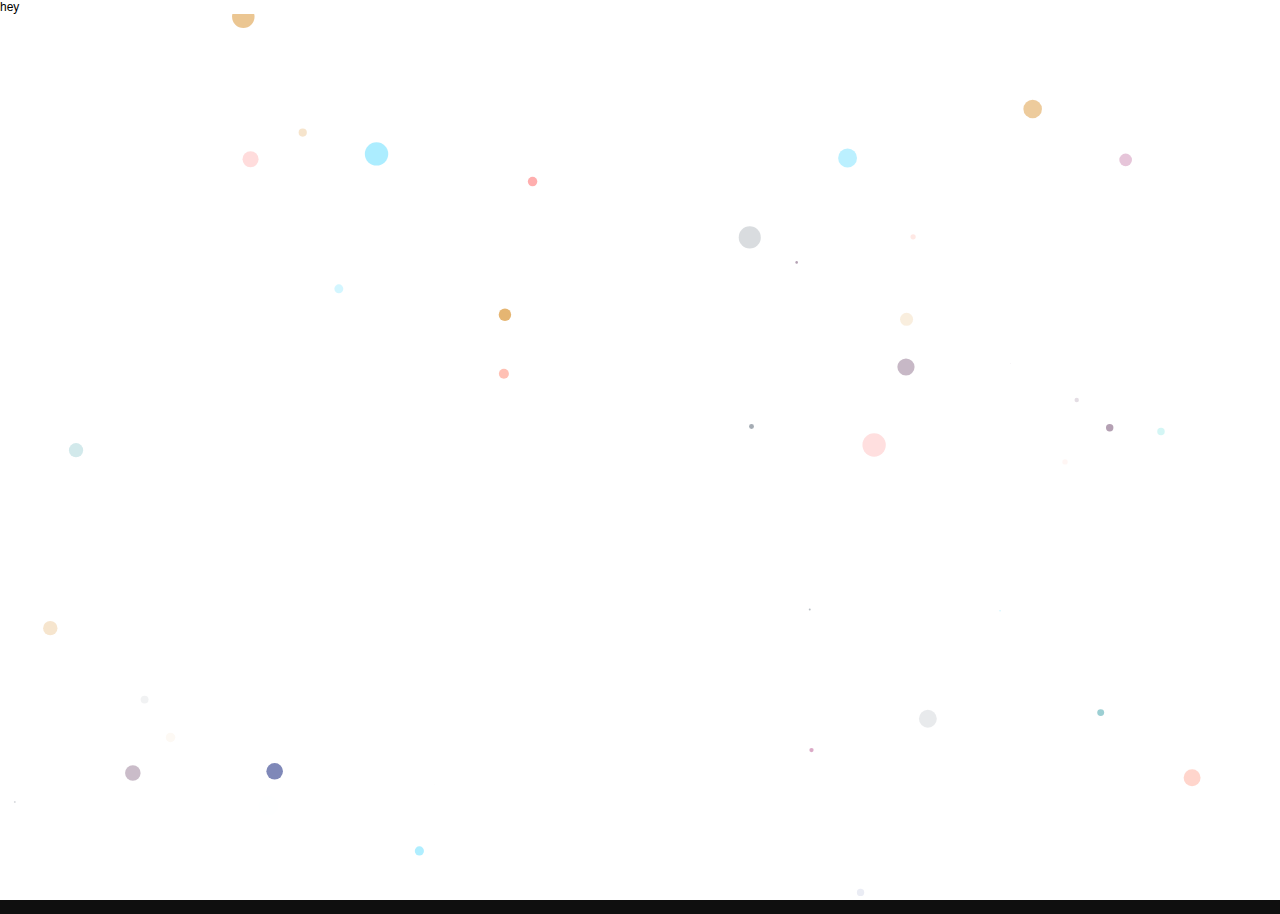
==== index.html @ 0fe2ca00 "location corrected" ====
<!DOCTYPE html>
<html lang="en">
<head>
  <meta charset="utf-8">
  <title>particles.js</title>
  <meta name="description" content="particles.js is a lightweight JavaScript library for creating particles.">
  <meta name="author" content="Vincent Garreau" />
  <meta name="viewport" content="width=device-width, initial-scale=1.0, minimum-scale=1.0, maximum-scale=1.0, user-scalable=no">
  <link rel="stylesheet" media="screen" href="css/style.css">
</head>
<body>
<!-- particles.js container -->
<div id="particles-js">
<div class="conatainer">hey</div>

</div>

<!-- scripts -->
<script src="js/particles.js"></script>
<script src="js/app.js"></script>

<!-- stats.js -->
<script src="js/lib/stats.js"></script>


</body>
</html>
---- css/style.css ----
/* =============================================================================
   HTML5 CSS Reset Minified - Eric Meyer
   ========================================================================== */

html,body,div,span,object,iframe,h1,h2,h3,h4,h5,h6,p,blockquote,pre,abbr,address,cite,code,del,dfn,em,img,ins,kbd,q,samp,small,strong,sub,sup,var,b,i,dl,dt,dd,ol,ul,li,fieldset,form,label,legend,table,caption,tbody,tfoot,thead,tr,th,td,article,aside,canvas,details,figcaption,figure,footer,header,hgroup,menu,nav,section,summary,time,mark,audio,video{margin:0;padding:0;border:0;outline:0;font-size:100%;vertical-align:baseline;background:transparent}
body{line-height:1}
article,aside,details,figcaption,figure,footer,header,hgroup,menu,nav,section{display:block}
nav ul{list-style:none}
blockquote,q{quotes:none}
blockquote:before,blockquote:after,q:before,q:after{content:none}
a{margin:0;padding:0;font-size:100%;vertical-align:baseline;background:transparent;text-decoration:none}
mark{background-color:#ff9;color:#000;font-style:italic;font-weight:bold}
del{text-decoration:line-through}
abbr[title],dfn[title]{border-bottom:1px dotted;cursor:help}
table{border-collapse:collapse;border-spacing:0}
hr{display:block;height:1px;border:0;border-top:1px solid #ccc;margin:1em 0;padding:0}
input,select{vertical-align:middle}
li{list-style:none}


/* =============================================================================
   My CSS
   ========================================================================== */

/* ---- base ---- */

html,body{
	width:100%;
	height:100%;
	background:#0f0f0f;
}

html{
  -webkit-tap-highlight-color: rgba(0, 0, 0, 0);
}

body{
  font:normal 75% Arial, Helvetica, sans-serif;
}

canvas{
  display:block;
  vertical-align:bottom;
}


/* ---- stats.js ---- */

.count-particles{
  background: #000000;
  position: absolute;
  top: 48px;
  left: 0;
  width: 80px;
  color: #13E8E9;
  font-size: .8em;
  text-align: left;
  text-indent: 4px;
  line-height: 14px;
  padding-bottom: 2px;
  font-family: Helvetica, Arial, sans-serif;
  font-weight: bold;
}

.js-count-particles{
  font-size: 1.1em;
}

#stats,
.count-particles{
  -webkit-user-select: none;
  margin-top: 5px;
  margin-left: 5px;
}

#stats{
  border-radius: 3px 3px 0 0;
  overflow: hidden;
}

.count-particles{
  border-radius: 0 0 3px 3px;
}


/* ---- particles.js container ---- */

#particles-js{
  width: 100%;
  height: 100%;
  background-color: #ffffff;
  background-image: url('');
  background-size: cover;
  background-position: 50% 50%;
  background-repeat: no-repeat;
}
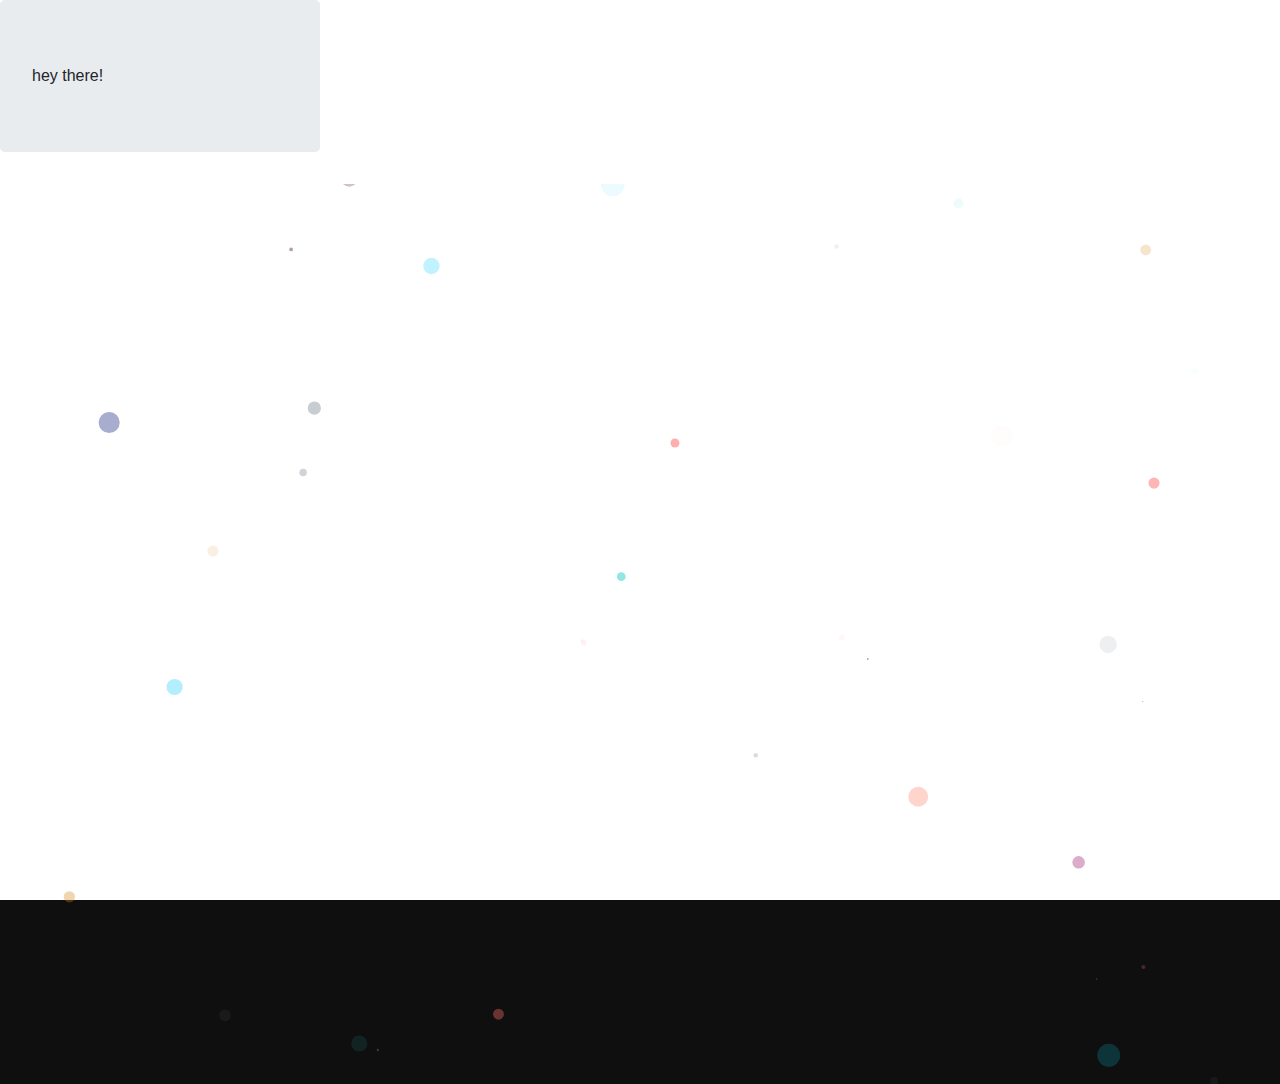
==== commit 37cea49d: "bootstrap added" ====
--- a/index.html
+++ b/index.html
@@ -11,10 +11,10 @@
 <body>
 <!-- particles.js container -->
 <div id="particles-js">
-<div class="conatainer">hey</div>
+<div class="jumbotron">hey there!</div>
 
 </div>
-
+<link rel="stylesheet" href="https://maxcdn.bootstrapcdn.com/bootstrap/4.0.0-beta.2/css/bootstrap.min.css">
 <!-- scripts -->
 <script src="js/particles.js"></script>
 <script src="js/app.js"></script>
--- a/css/style.css
+++ b/css/style.css
@@ -94,3 +94,10 @@
   background-position: 50% 50%;
   background-repeat: no-repeat;
 }
+
+.jumbotron{
+	width:25%;
+	display: flex;
+  align-items: center;
+	background: transparent;
+}
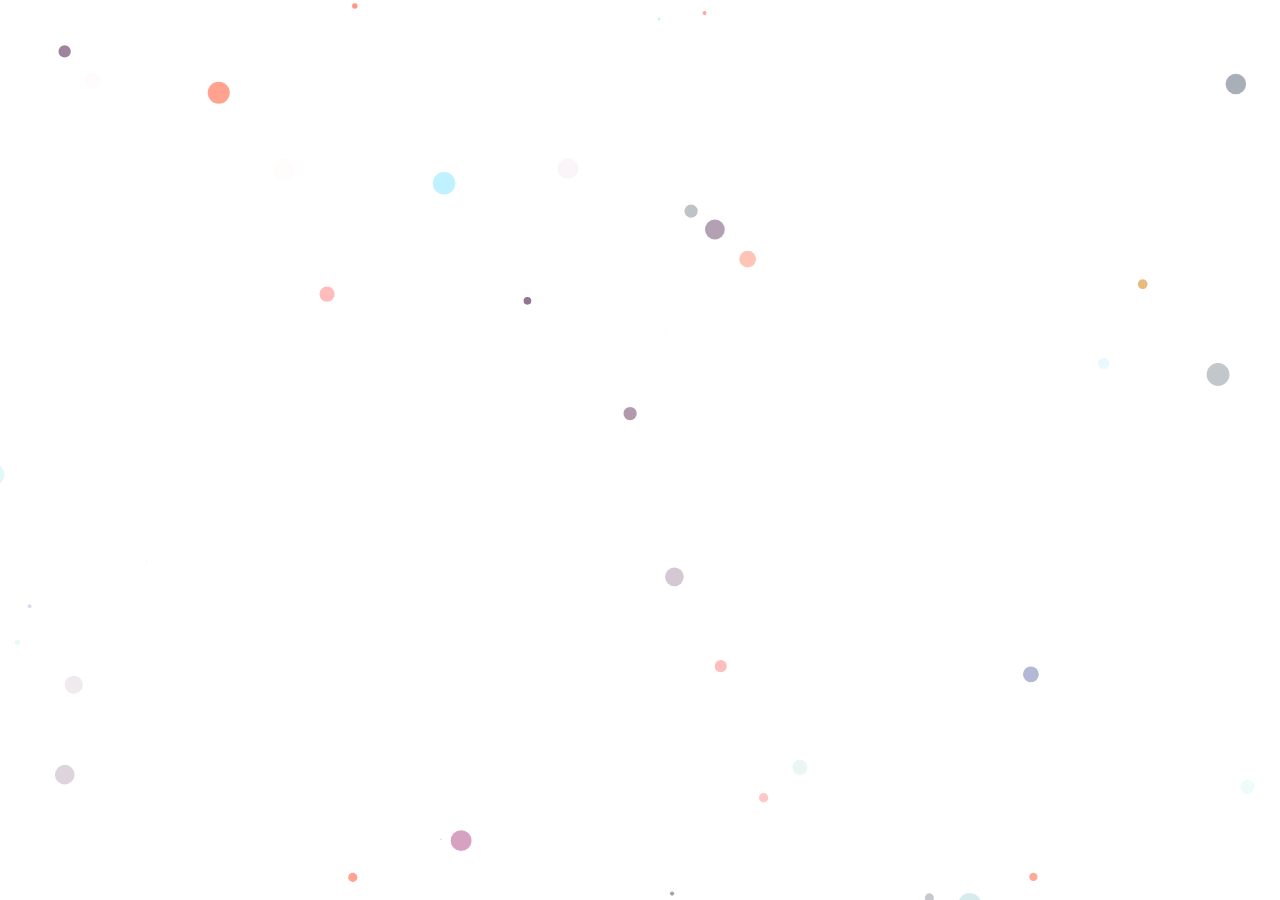
==== commit 42e902df: "transperent image word added" ====
--- a/index.html
+++ b/index.html
@@ -2,19 +2,23 @@
 <html lang="en">
 <head>
   <meta charset="utf-8">
-  <title>particles.js</title>
-  <meta name="description" content="particles.js is a lightweight JavaScript library for creating particles.">
-  <meta name="author" content="Vincent Garreau" />
+  <title>SSuri013</title>
+  <meta name="description" content="Open up ur mind">
+  <meta name="author" content="Shubham Suri" />
   <meta name="viewport" content="width=device-width, initial-scale=1.0, minimum-scale=1.0, maximum-scale=1.0, user-scalable=no">
   <link rel="stylesheet" media="screen" href="css/style.css">
+  <link rel="stylesheet" href="https://maxcdn.bootstrapcdn.com/bootstrap/4.0.0-beta.2/css/bootstrap.min.css">
 </head>
+
 <body>
 <!-- particles.js container -->
 <div id="particles-js">
-<div class="jumbotron">hey there!</div>
 
+
+  <div class="clip-text clip-text-image">OPEN SPACE FOR YOUR MIND</div>
 </div>
-<link rel="stylesheet" href="https://maxcdn.bootstrapcdn.com/bootstrap/4.0.0-beta.2/css/bootstrap.min.css">
+
+
 <!-- scripts -->
 <script src="js/particles.js"></script>
 <script src="js/app.js"></script>
--- a/css/style.css
+++ b/css/style.css
@@ -2,20 +2,103 @@
    HTML5 CSS Reset Minified - Eric Meyer
    ========================================================================== */
 
-html,body,div,span,object,iframe,h1,h2,h3,h4,h5,h6,p,blockquote,pre,abbr,address,cite,code,del,dfn,em,img,ins,kbd,q,samp,small,strong,sub,sup,var,b,i,dl,dt,dd,ol,ul,li,fieldset,form,label,legend,table,caption,tbody,tfoot,thead,tr,th,td,article,aside,canvas,details,figcaption,figure,footer,header,hgroup,menu,nav,section,summary,time,mark,audio,video{margin:0;padding:0;border:0;outline:0;font-size:100%;vertical-align:baseline;background:transparent}
-body{line-height:1}
-article,aside,details,figcaption,figure,footer,header,hgroup,menu,nav,section{display:block}
-nav ul{list-style:none}
-blockquote,q{quotes:none}
-blockquote:before,blockquote:after,q:before,q:after{content:none}
-a{margin:0;padding:0;font-size:100%;vertical-align:baseline;background:transparent;text-decoration:none}
-mark{background-color:#ff9;color:#000;font-style:italic;font-weight:bold}
-del{text-decoration:line-through}
-abbr[title],dfn[title]{border-bottom:1px dotted;cursor:help}
-table{border-collapse:collapse;border-spacing:0}
-hr{display:block;height:1px;border:0;border-top:1px solid #ccc;margin:1em 0;padding:0}
-input,select{vertical-align:middle}
-li{list-style:none}
+html,body,div,span,object,iframe,h1,h2,h3,h4
+,h5,h6,p,blockquote,pre,abbr,address,cite,code,del,dfn
+,em,img,ins,kbd,q,samp,small,strong,sub,sup,var,b,i,dl
+,dt,dd,ol,ul,li,fieldset,form,label,legend,table,caption
+,tbody,tfoot,thead,tr,th,td,article,aside,canvas,details,
+figcaption,figure,footer,header,hgroup,menu,nav,section,
+summary,time,mark,audio,video
+{
+	margin:0;
+	padding:0;
+	border:0;
+	outline:0;
+	font-size:100%;
+	vertical-align:baseline;
+	background:transparent
+}
+
+body
+{
+	line-height:1
+}
+
+article,aside,details,figcaption,figure,footer,header,
+hgroup,menu,nav,section
+{
+	display:block
+}
+
+nav ul
+{
+	list-style:none
+}
+
+blockquote,q
+{
+	quotes:none
+}
+
+blockquote:before,blockquote:after,q:before,q:after
+{
+	content:none
+}
+
+a
+{
+	margin:0;
+	padding:0;
+	font-size:100%;
+	vertical-align:baseline;
+	background:transparent;
+	text-decoration:none
+}
+
+mark
+{
+	background-color:#ff9;
+	color:#000;
+	font-style:italic;
+	font-weight:bold
+}
+
+del
+{
+	text-decoration:line-through
+}
+
+abbr[title],dfn[title]
+{
+	border-bottom:1px dotted;
+	cursor:help
+}
+
+table
+{
+	border-collapse:collapse;
+	border-spacing:0
+}
+
+hr
+{
+	display:block;
+	height:1px;
+	border:0;
+	border-top:1px solid #ccc;
+	margin:1em 0;
+	padding:0
+}
+
+input,select
+{
+	vertical-align:middle
+}
+
+li
+{
+	list-style:none
+}
 
 
 /* =============================================================================
@@ -78,9 +161,6 @@
   overflow: hidden;
 }
 
-.count-particles{
-  border-radius: 0 0 3px 3px;
-}
 
 
 /* ---- particles.js container ---- */
@@ -95,9 +175,63 @@
   background-repeat: no-repeat;
 }
 
-.jumbotron{
-	width:25%;
-	display: flex;
-  align-items: center;
-	background: transparent;
-}
+.container{
+	width:200px;
+	height: 150px;
+	position: absolute;
+	align : right;
+	align-content: center;
+	background: rgba(255, 0, 0, 0.2);
+	vertical-align:middle;
+}
+h1{
+	vertical-align: middle;
+	text-align: center;
+}
+
+.clip-text {
+
+    font-size: 6em;
+    font-weight: bold;
+    line-height: 1;
+    position: absolute;
+    display: inline-block;
+   align-self: center;
+    text-align: center;
+    /* Color fallback */
+    color: #fff;
+    -webkit-background-clip: text;
+
+    -webkit-text-fill-color: transparent;
+
+		left:0; right:0;
+        top:0; bottom:0;
+}
+
+.clip-text:before,
+.clip-text:after {
+    position: absolute;
+    content: '';
+}
+.clip-text:before {
+    z-index: -2;
+    top: 0;
+    right: 0;
+    bottom: 0;
+    left: 0;
+    background-image: inherit;
+}
+
+/* Text Background (black zone) */
+.clip-text:after {
+    position: absolute;
+    z-index: -1;
+    top: .125em;
+    right: .125em;
+    bottom: .125em;
+    left: .125em;
+    background-color: #fff;
+}
+.clip-text-image {
+    background-image: url(https://wallpaperbrowse.com/media/images/background-pictures-10.jpg);
+}
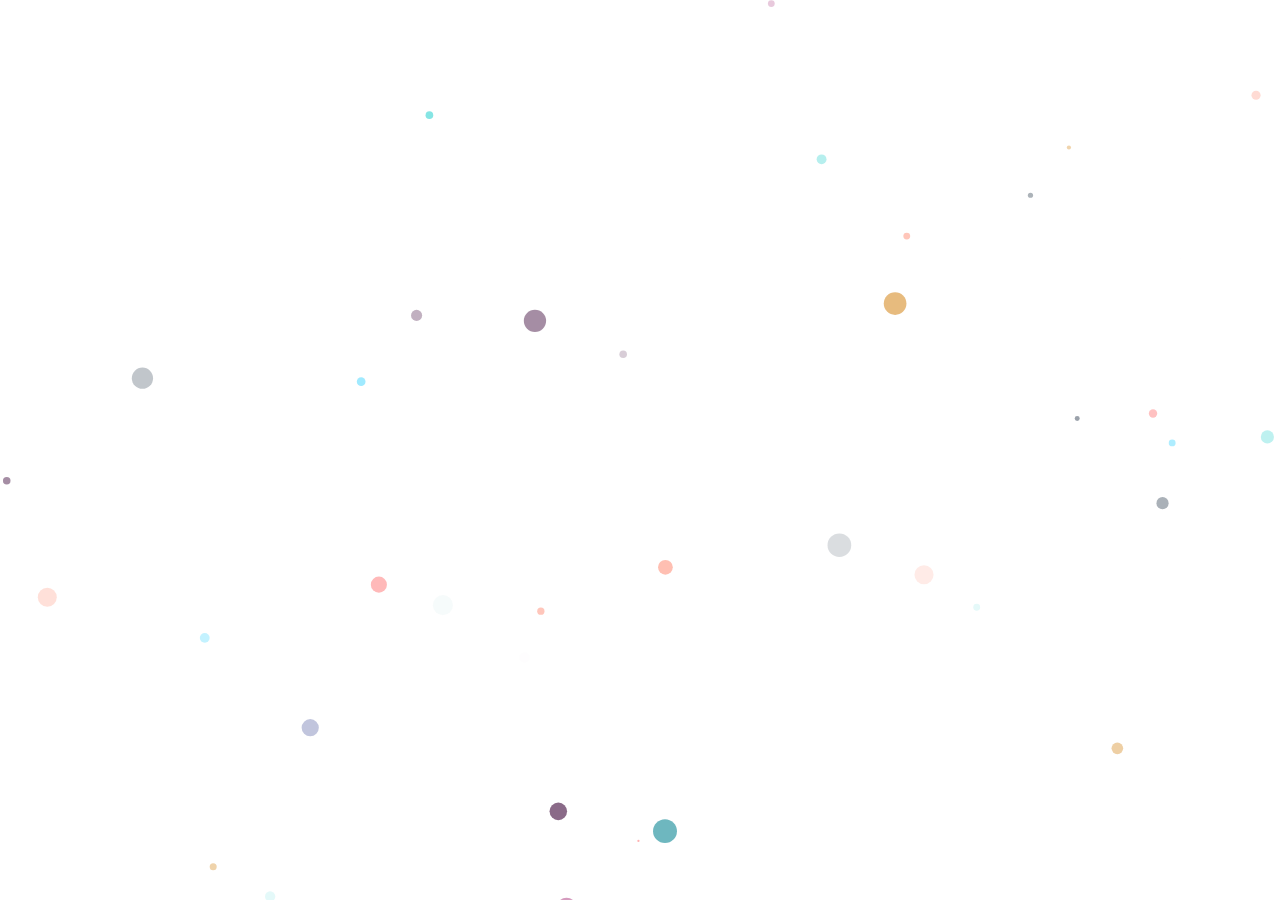
==== commit 096bbf5d: "hover effect" ====
--- a/index.html
+++ b/index.html
@@ -13,9 +13,9 @@
 <body>
 <!-- particles.js container -->
 <div id="particles-js">
+  <div class=" clip-text clip-text-image">OPEN SPACE FOR YOUR MIND</div>
 
 
-  <div class="clip-text clip-text-image">OPEN SPACE FOR YOUR MIND</div>
 </div>
 
 
--- a/css/style.css
+++ b/css/style.css
@@ -176,13 +176,11 @@
 }
 
 .container{
-	width:200px;
-	height: 150px;
+	margin-top: 40px;
+
 	position: absolute;
-	align : right;
-	align-content: center;
-	background: rgba(255, 0, 0, 0.2);
-	vertical-align:middle;
+	overflow: hidden;
+
 }
 h1{
 	vertical-align: middle;
@@ -190,13 +188,13 @@
 }
 
 .clip-text {
-
+		width:100%;
     font-size: 6em;
     font-weight: bold;
     line-height: 1;
     position: absolute;
     display: inline-block;
-   align-self: center;
+		justify-content: center;
     text-align: center;
     /* Color fallback */
     color: #fff;
@@ -204,8 +202,8 @@
 
     -webkit-text-fill-color: transparent;
 
-		left:0; right:0;
-        top:0; bottom:0;
+
+
 }
 
 .clip-text:before,
